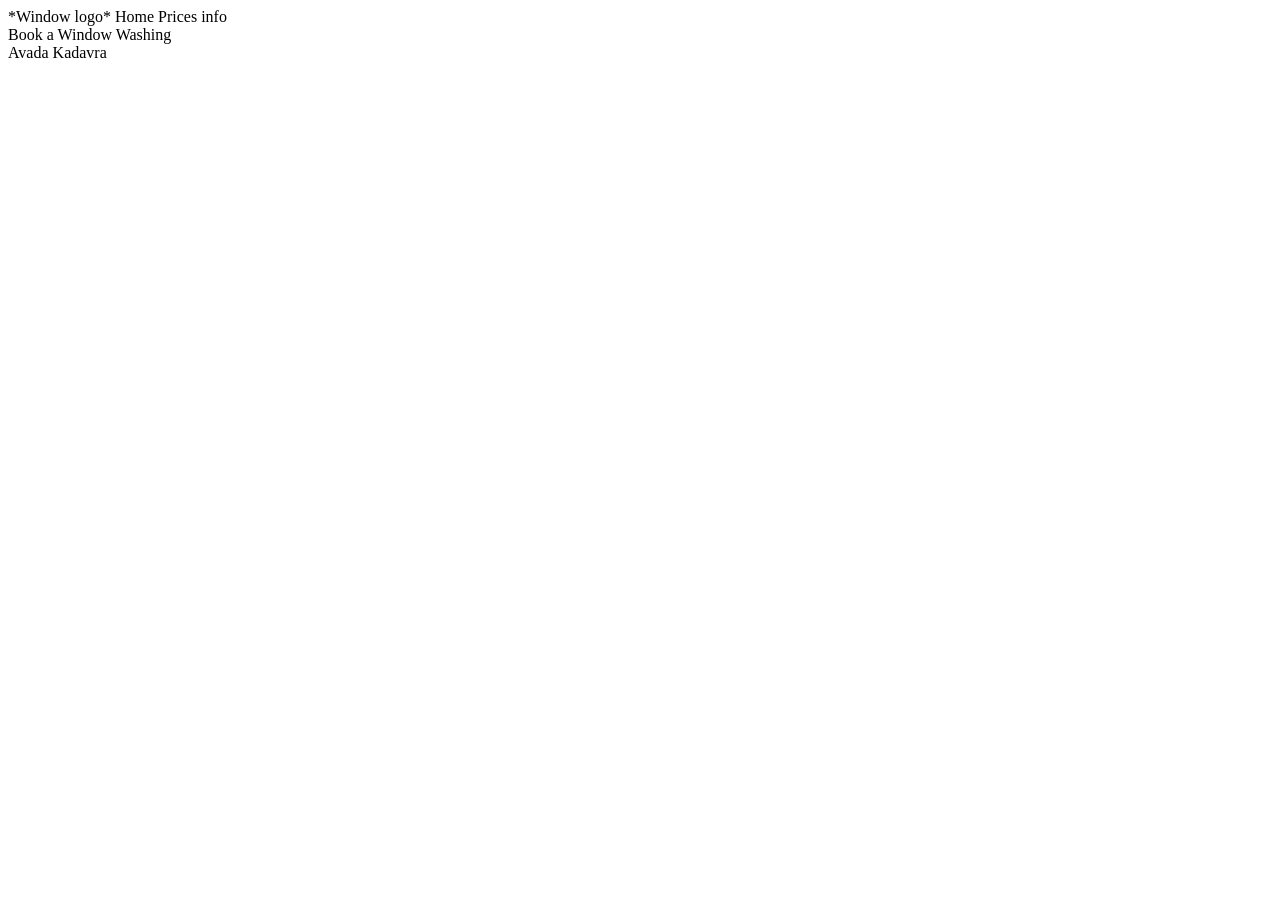
==== write.html @ 564d5ed7 "I added some HTML and ids and classes for 1st section of landing page" ====
<!DOCTYPE html>
<html lang="en">
   <head>
     <meta charset="UTF-8">
     <title>Window Washing Services</title>
     <link rel="stylesheet" href="style.css">
   </head>
    <body>
    <span>*Window logo*</span> <a class="links">Home</a> <a class="links">Prices</a> <a class="links">info</a>
        <div id="awesome"> Book a Window Washing</div>
        <div id="awedescript"> Avada Kadavra</div>
        <img src="">
    </body>
</html>
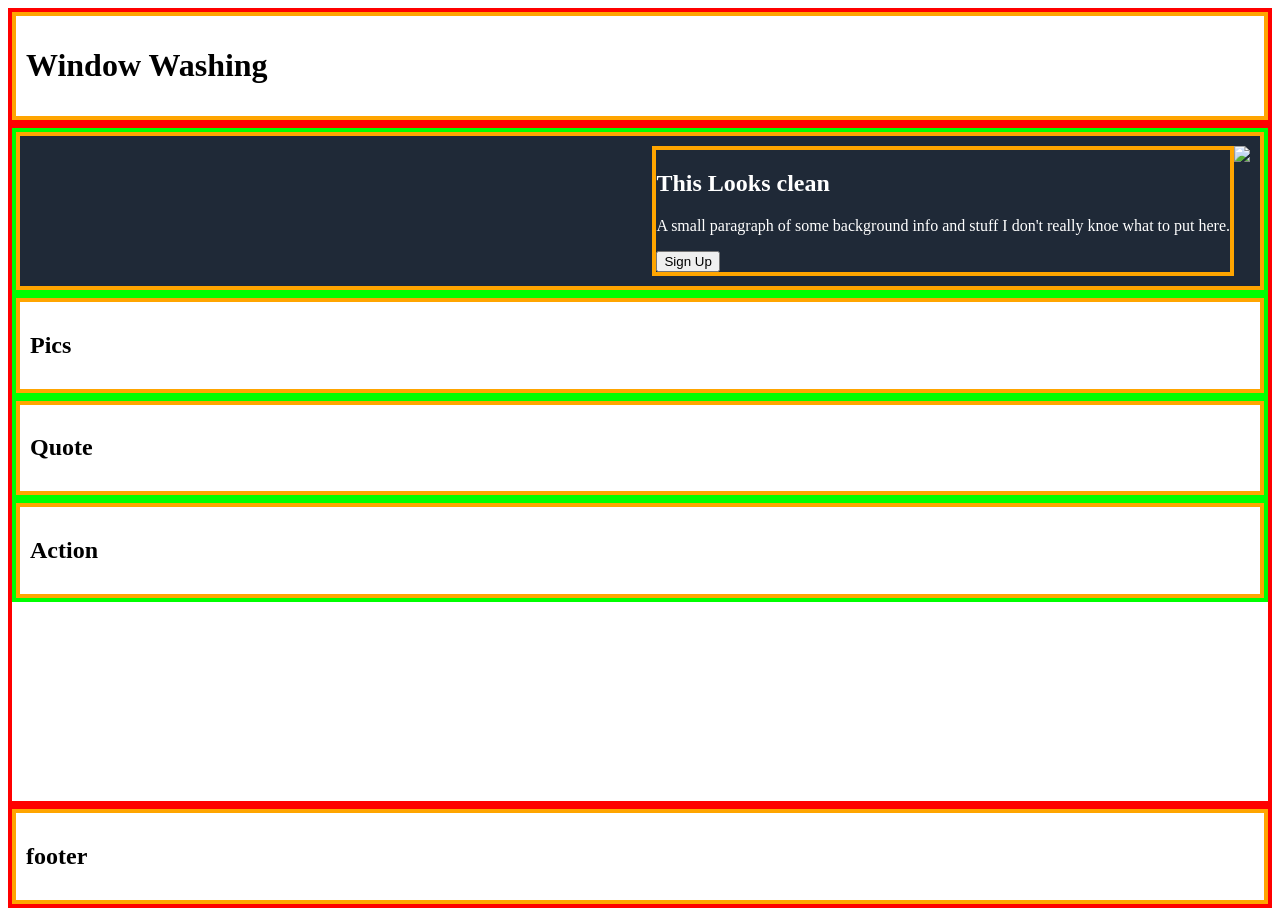
==== commit a2a81dec: "Added basic structure" ====
--- a/write.html
+++ b/write.html
@@ -1,14 +1,58 @@
 <!DOCTYPE html>
 <html lang="en">
    <head>
-     <meta charset="UTF-8">
+     <meta name='viewport' content='width=device-width, initial-scale=1'charset="UTF-8">
      <title>Window Washing Services</title>
      <link rel="stylesheet" href="style.css">
    </head>
     <body>
-    <span>*Window logo*</span> <a class="links">Home</a> <a class="links">Prices</a> <a class="links">info</a>
-        <div id="awesome"> Book a Window Washing</div>
-        <div id="awedescript"> Avada Kadavra</div>
-        <img src="">
+      <header>
+        <inner-column>
+         <h1>Window Washing</h1>
+        </inner-column>
+      </header>
+        <main>
+          <section id="firstS">
+            <inner-column>
+              <graphic-diptych>
+                <picture>
+                <img src="/Window Wash Inside View.jpeg">
+                </picture>
+                <text-content>
+                  <h1>This Looks clean</h1>
+                  <p>A small paragraph of some background info and stuff
+                    I don't really knoe what to put here.
+                  </p>
+                  <button href="#">Sign Up</button>
+                </text-content>
+              </graphic-diptych>
+            </inner-column>
+          </section>
+            
+          <section>
+            <inner-column>
+              <h2>Pics</h2>
+            </inner-column>
+          </section>
+            
+          <section>
+            <inner-column>
+              <h2>Quote</h2>
+            </inner-column>
+          </section>
+            
+          <section>
+            <inner-column>
+              <h2>Action</h2>
+            </inner-column>
+          </section>
+       </main>
+
+        <footer>
+          <inner-column>
+            <h2>footer</h2>
+          </inner-column>
+        </footer>
+
     </body>
 </html>
--- a/style.css
+++ b/style.css
@@ -0,0 +1,51 @@
+/* SETUP*/
+@import url('https://fonts.googleapis.com/css2?family-Roboto+Slab&display=swap');
+picture{
+    display:block;
+}img{
+    display: block;
+    width:100%;
+    height:auto;/* images will be that of the parent*/
+}
+a{
+    color:inherit;/*takes up color of parent*/
+    text-decoration:none;/*removes underline*/
+}p a,li  a{
+    color:blue;
+    text-decoration:underline; /* makes links in specific places look linky*/
+}
+/* DEV STYLES*/
+
+/*STRUCTURE*/
+main{
+    flex:1;/*it will expand and footer will always be at the bottom*/
+}inner-column{
+    display: block;
+    border: 4px solid orange;
+    padding:10px;     
+}body{
+    display:flex;
+    flex-flow:column;
+    font-family: 'Roboto Slab', serif;
+    min-height:100vh;
+}#firstS{
+    background-color:#1f2937;
+    color:white
+}
+/*COMPONENTS*/
+
+/*MODULES*/
+graphic-diptych text-content{
+    display:block;
+    border:4px solid orange;
+}header, footer, main{
+    border:4px solid red;
+}section{
+    border:4px solid lime;  
+}
+@media(min-width: 700px){
+    graphic-diptych{
+        display:flex;
+         flex-direction:row-reverse;
+    }
+}
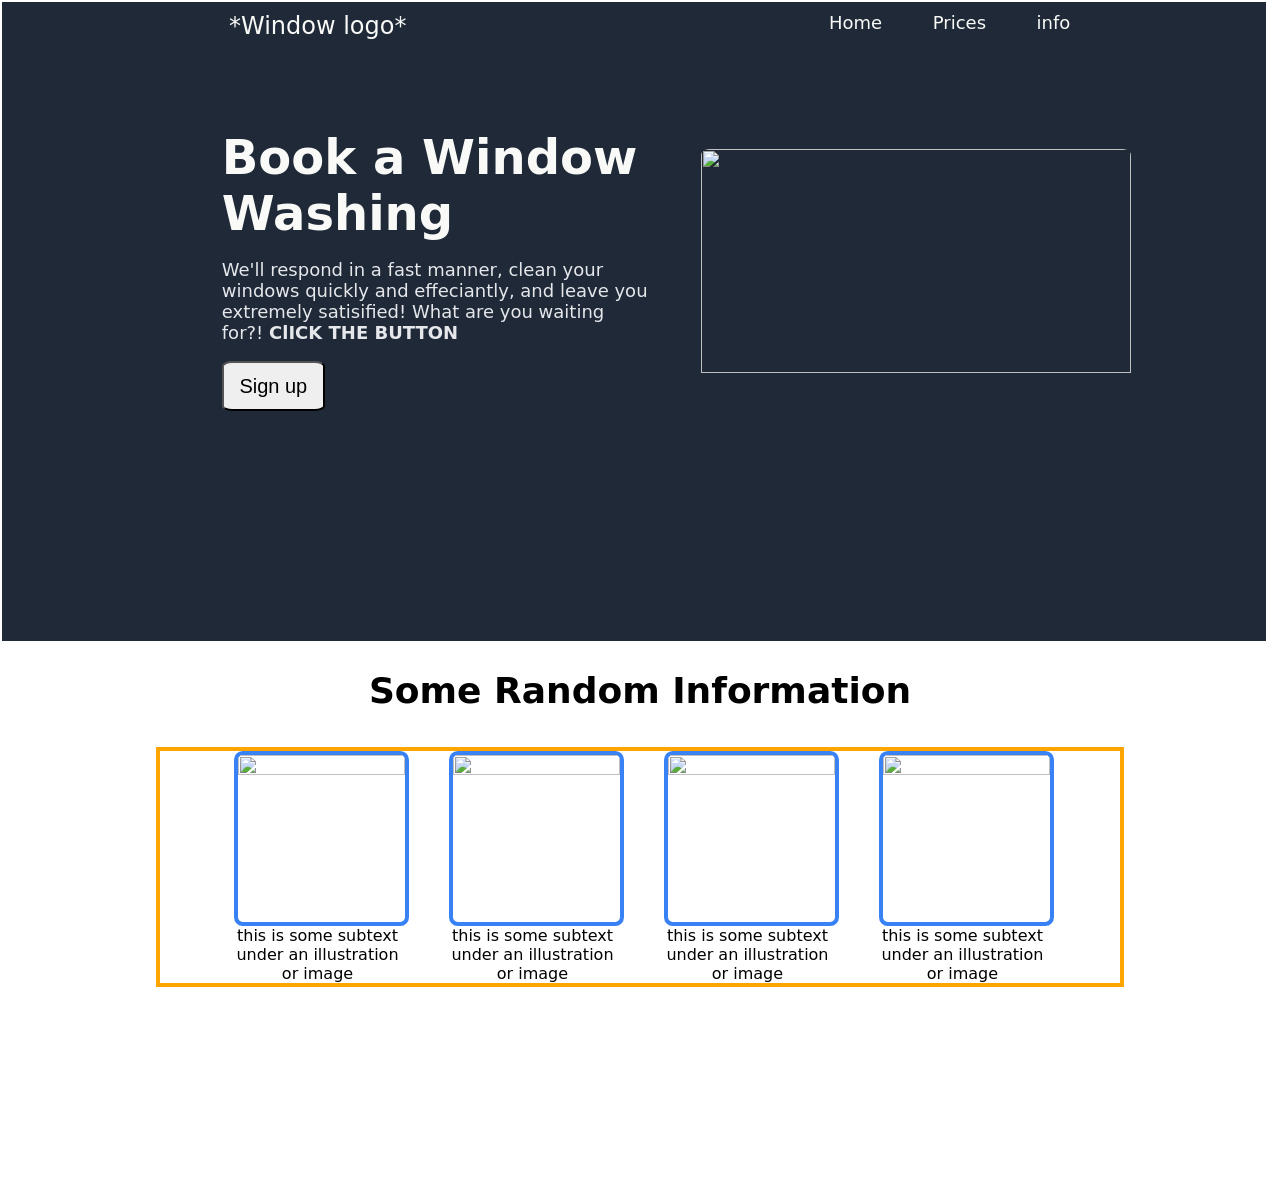
==== commit 51baf428: "Added first section, nearly done with second" ====
--- a/write.html
+++ b/write.html
@@ -1,58 +1,50 @@
 <!DOCTYPE html>
 <html lang="en">
    <head>
-     <meta name='viewport' content='width=device-width, initial-scale=1'charset="UTF-8">
+     <meta charset="UTF-8">
      <title>Window Washing Services</title>
      <link rel="stylesheet" href="style.css">
    </head>
     <body>
-      <header>
-        <inner-column>
-         <h1>Window Washing</h1>
-        </inner-column>
-      </header>
-        <main>
-          <section id="firstS">
-            <inner-column>
-              <graphic-diptych>
-                <picture>
-                <img src="/Window Wash Inside View.jpeg">
-                </picture>
-                <text-content>
-                  <h1>This Looks clean</h1>
-                  <p>A small paragraph of some background info and stuff
-                    I don't really knoe what to put here.
-                  </p>
-                  <button href="#">Sign Up</button>
-                </text-content>
-              </graphic-diptych>
-            </inner-column>
-          </section>
-            
-          <section>
-            <inner-column>
-              <h2>Pics</h2>
-            </inner-column>
-          </section>
-            
-          <section>
-            <inner-column>
-              <h2>Quote</h2>
-            </inner-column>
-          </section>
-            
-          <section>
-            <inner-column>
-              <h2>Action</h2>
-            </inner-column>
-          </section>
-       </main>
-
-        <footer>
-          <inner-column>
-            <h2>footer</h2>
-          </inner-column>
-        </footer>
-
+      <div id="p1">
+        <header>
+          <span id="logo">*Window logo*</span>
+          <div id = links><a class="head-links">Home</a> <a class="head-links">Prices</a>
+          <a class="head-links">info</a>
+          </div>
+        </header>
+        <innercolumn id="p1column">
+          <div id = "lefttext">
+            <p id="awesome" style="margin-bottom:0px;"> Book a Window Washing</p>
+            <p id="awedescript"> We'll respond in a fast manner, clean your windows quickly and effeciantly, and leave you extremely satisified! What are you waiting for?! <strong>ClICK THE BUTTON</strong></p>
+            <button id="signup">Sign up</button>
+          </div>
+          <div id ='rightimage'>
+            <img style="border-radius: 2%;width:100%;height:70%;" src="/Window Wash Inside View.jpeg">
+          </div>
+        </innercolumn>
+    </div>
+    
+    <div id="p2">
+      <p id="randomInfo">Some Random Information</p>
+      <picBook>
+        <picture>
+          <img src="" alt="">
+          <p>this is some subtext under an illustration or image</p>
+        </picture>
+        <picture>
+          <img src="" alt="">
+          <p>this is some subtext under an illustration or image</p>
+        </picture>
+        <picture>
+          <img src="" alt="">
+          <p>this is some subtext under an illustration or image</p>
+        </picture>
+        <picture>
+          <img src="" alt="">
+          <p>this is some subtext under an illustration or image</p>
+        </picture>
+      </picBook>
+    </div>
     </body>
 </html>
--- a/style.css
+++ b/style.css
@@ -1,51 +1,83 @@
-/* SETUP*/
 @import url('https://fonts.googleapis.com/css2?family-Roboto+Slab&display=swap');
-picture{
+
+body{
+    font-family: 'Roboto-Slab','sans';
+    font-size: 18px;
+}#p1column{
+    display:flex;
+    margin:10.1428vh;
+    height:50.714vh; 
+    width:71%;  
+    position:absolute;
+    left:14.5vh;
+}/* section 1*/
+#p1 {
+    background-color: #1F2937;
+    color:#F9FAF8;
+    height:71vh;
+    width:100%;
+    margin:-0.5%;
+}header{
+ display:flex; 
+ padding-top:10px;
+ background-color: #1F2937;
+  margin-bottom:-50px; 
+}#logo, #links{
+    display:flex;
+    width:50%;
+    justify-content: center; 
+    gap:8%;
+    font-size: 18px;
+}#logo{
+    font-size: 24px; 
+}#awedescript{
+    color:#E5E7EB;
+}
+#signup{
+height: 11%;
+width:24%;
+font-size:20px;
+border-radius:10%;
+}#awesome{
+    font-size: 48px;
+    color:#F9FAF8;
+    font-weight:800;
+}#lefttext{
+width:50%;
+position: relative;
+}#rightimage{
+display: flex;
+align-items: center;
+margin-left:50px;
+width:50%;
+}
+/* section 2*/
+#p2{
+display:flex;
+flex-flow: column;
+height:60vh;  
+align-items:center;
+}#randomInfo{
+    font-size:36px; 
+    font-weight: 800; 
+    gap:1vh;
+}picBook{
     display:block;
-}img{
-    display: block;
+    display:flex;
+    width:71vw;
+    justify-content: space-evenly;
+    border: 4px solid orange;
+    padding-left: 2%;
+    padding-right: 2%;
+}picBook picture img{
     width:100%;
-    height:auto;/* images will be that of the parent*/
+    aspect-ratio: 1/1;
+    border-radius: 5%;
+    border:4px solid #3882F6;
+}picBook picture{
+    width:12.982776vw;
+}picBook picture p{
+font-size: 16px;
+margin:0;
+text-align: center;
 }
-a{
-    color:inherit;/*takes up color of parent*/
-    text-decoration:none;/*removes underline*/
-}p a,li  a{
-    color:blue;
-    text-decoration:underline; /* makes links in specific places look linky*/
-}
-/* DEV STYLES*/
-
-/*STRUCTURE*/
-main{
-    flex:1;/*it will expand and footer will always be at the bottom*/
-}inner-column{
-    display: block;
-    border: 4px solid orange;
-    padding:10px;     
-}body{
-    display:flex;
-    flex-flow:column;
-    font-family: 'Roboto Slab', serif;
-    min-height:100vh;
-}#firstS{
-    background-color:#1f2937;
-    color:white
-}
-/*COMPONENTS*/
-
-/*MODULES*/
-graphic-diptych text-content{
-    display:block;
-    border:4px solid orange;
-}header, footer, main{
-    border:4px solid red;
-}section{
-    border:4px solid lime;  
-}
-@media(min-width: 700px){
-    graphic-diptych{
-        display:flex;
-         flex-direction:row-reverse;
-    }
-}
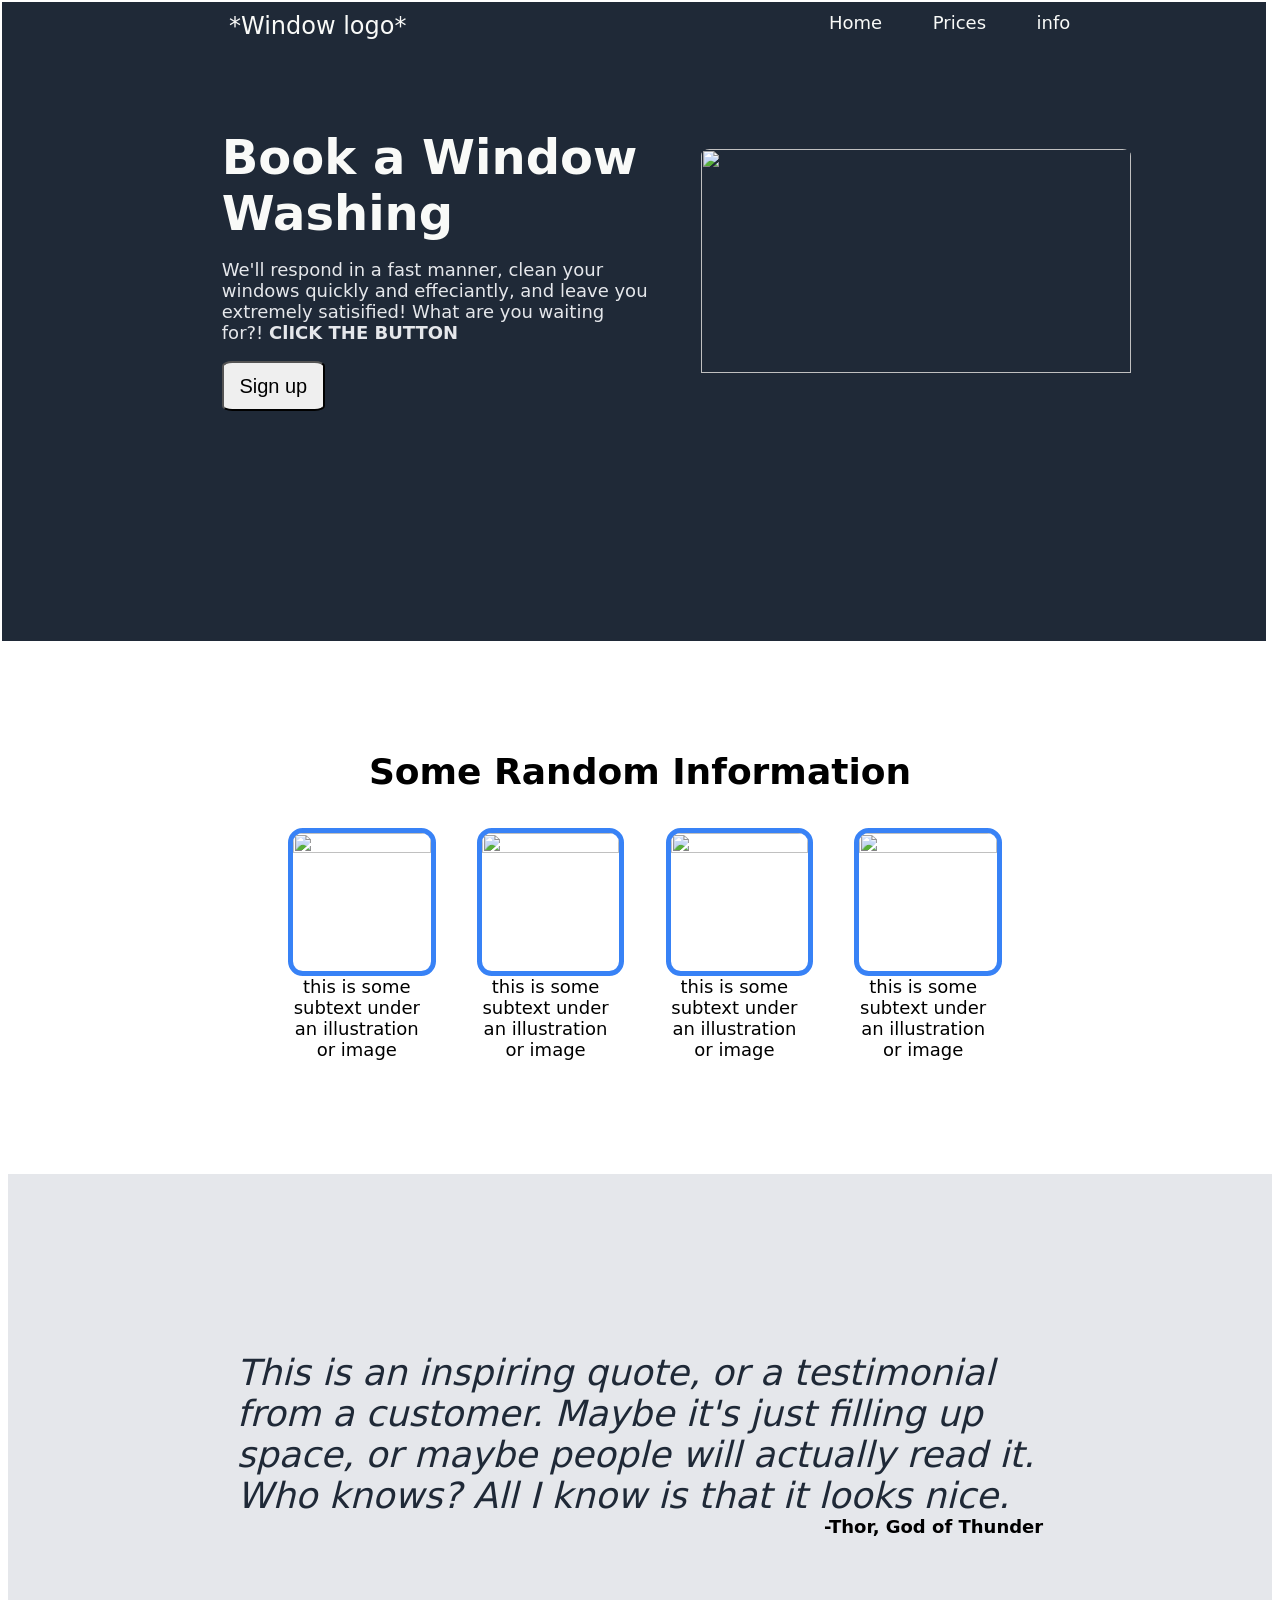
==== commit 022ae69c: "finished the 3rd part and fixed git bug in terminal" ====
--- a/write.html
+++ b/write.html
@@ -20,7 +20,7 @@
             <button id="signup">Sign up</button>
           </div>
           <div id ='rightimage'>
-            <img style="border-radius: 2%;width:100%;height:70%;" src="/Window Wash Inside View.jpeg">
+            <img style="border-radius: 2%;width:100%;height:70%;" src="/Window Wash Inside View.jpgit g">
           </div>
         </innercolumn>
     </div>
@@ -46,5 +46,22 @@
         </picture>
       </picBook>
     </div>
+
+    <div id="p3">
+      <div id="p3inner">
+       <p id = "mainQuote">
+         <em>
+         This is an inspiring quote, or a testimonial from a
+         customer. Maybe it's just filling up space, or maybe
+         people will actually read it. Who knows? All I know
+         is that it looks nice.</em>
+         </p>
+       <p id ="author">
+         <strong>    
+          -Thor, God of Thunder
+         </strong>
+       </p>
+     </div>
+    </div>
     </body>
 </html>
--- a/style.css
+++ b/style.css
@@ -60,24 +60,48 @@
 }#randomInfo{
     font-size:36px; 
     font-weight: 800; 
-    gap:1vh;
+    gap:2vh;
 }picBook{
     display:block;
     display:flex;
-    width:71vw;
+    width:63vw;
     justify-content: space-evenly;
-    border: 4px solid orange;
     padding-left: 2%;
     padding-right: 2%;
 }picBook picture img{
     width:100%;
     aspect-ratio: 1/1;
-    border-radius: 5%;
-    border:4px solid #3882F6;
+    border-radius: 10%;
+    border:5px solid #3882F6;
 }picBook picture{
-    width:12.982776vw;
+    width:10.74776vw;
 }picBook picture p{
-font-size: 16px;
 margin:0;
 text-align: center;
+}picBook,#randomInfo{
+    position:relative;
+    top:15%;
 }
+/* section 3*/
+#p3{
+    height:60vh;
+    background-color: #E5E7EB;
+    display:flex;
+    flex-flow:column;
+    align-items:center;
+    justify-content: center;
+}#p3inner{
+    display:flex;
+    flex-flow:column;
+}#mainQuote{
+    font-size: 36px;
+    font-style: italic;
+    color:#1F2937;
+    font-weight: 300;
+    width:63vw;
+    margin:0;
+}#author{
+    width:fit-content;
+    align-self:flex-end;
+    margin:0;
+}
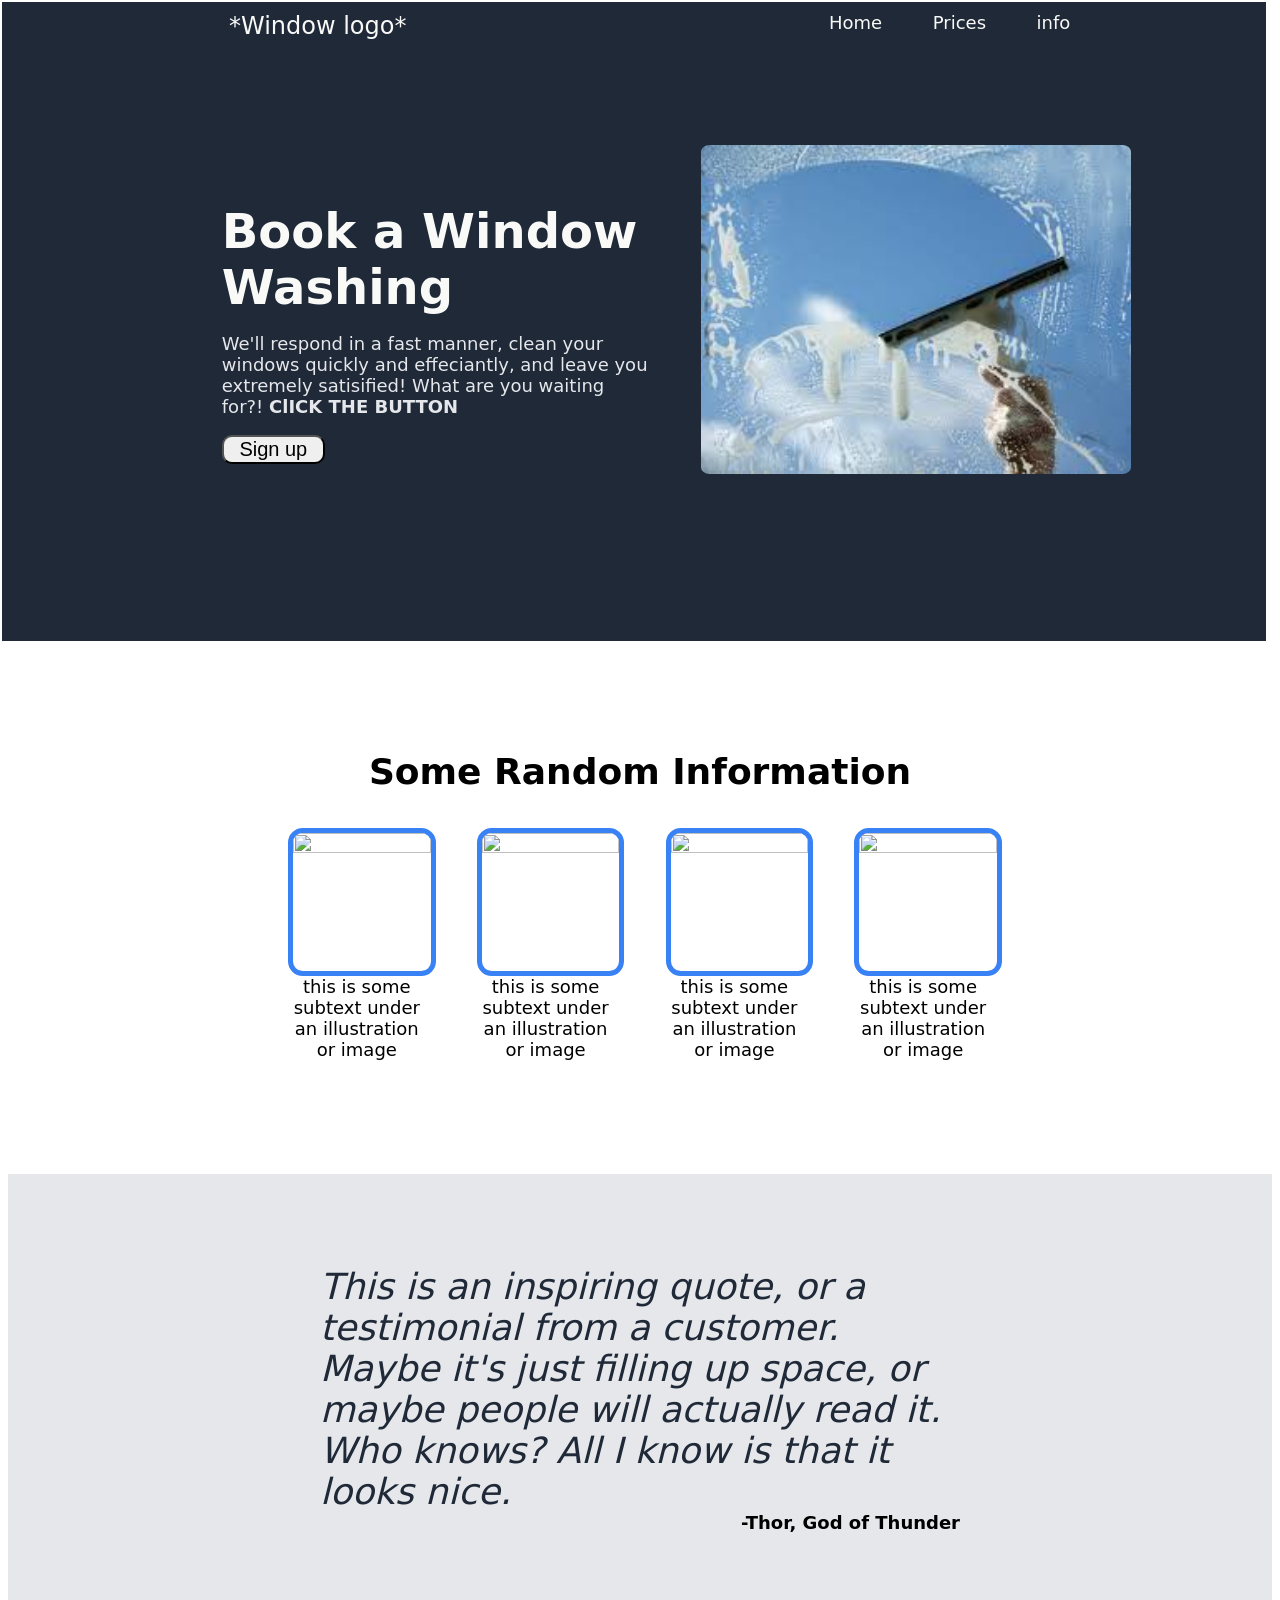
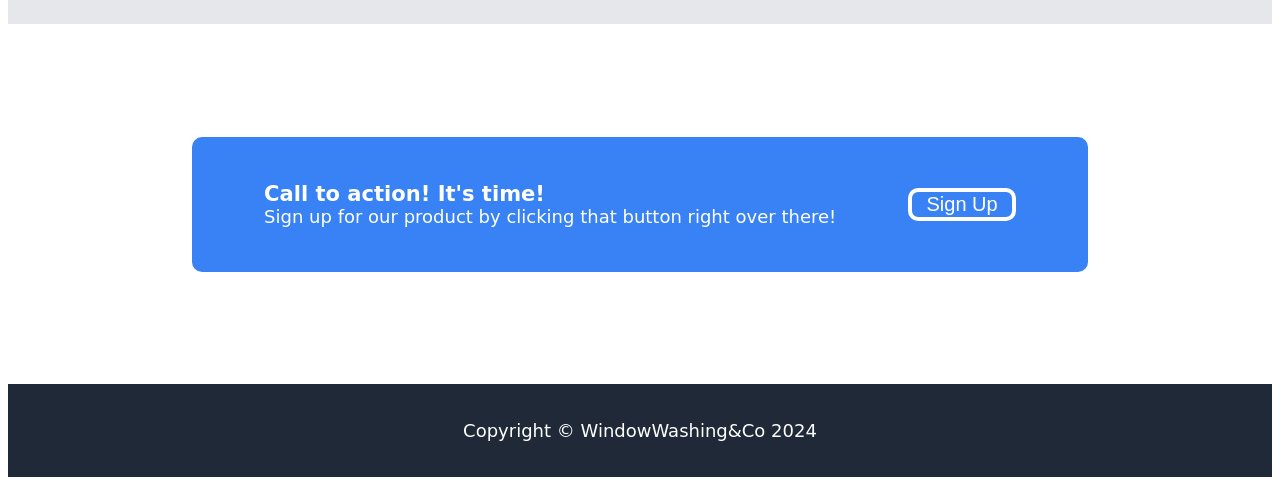
==== commit 28d58295: "Finished section 4 and footer, looked over everything. FINALLY FINISHEDgit statusgit status" ====
--- a/write.html
+++ b/write.html
@@ -17,10 +17,10 @@
           <div id = "lefttext">
             <p id="awesome" style="margin-bottom:0px;"> Book a Window Washing</p>
             <p id="awedescript"> We'll respond in a fast manner, clean your windows quickly and effeciantly, and leave you extremely satisified! What are you waiting for?! <strong>ClICK THE BUTTON</strong></p>
-            <button id="signup">Sign up</button>
+            <button class="signup">Sign up</button>
           </div>
           <div id ='rightimage'>
-            <img style="border-radius: 2%;width:100%;height:70%;" src="/Window Wash Inside View.jpgit g">
+            <img style="border-radius: 2%;width:100%;height:70%;" src="/Window Wash Inside View.jpeg ">
           </div>
         </innercolumn>
     </div>
@@ -63,5 +63,21 @@
        </p>
      </div>
     </div>
+    
+    <div id="p4">
+      <div id="cta">
+        <section >
+          <h3 class="ctat">Call to action! It's time!</h3>
+          <p class="ctat">
+            Sign up for our product by clicking 
+            that button right over there!
+          </p>
+        </section>
+        <button id =ctas class="signup"> Sign Up</button>
+      </div>
+    </div>
+    <footer>
+      <p>Copyright © WindowWashing&Co 2024</p>
+    </footer>
     </body>
 </html>
--- a/style.css
+++ b/style.css
@@ -10,6 +10,7 @@
     width:71%;  
     position:absolute;
     left:14.5vh;
+    align-items: center;
 }/* section 1*/
 #p1 {
     background-color: #1F2937;
@@ -33,11 +34,11 @@
 }#awedescript{
     color:#E5E7EB;
 }
-#signup{
+.signup{
 height: 11%;
 width:24%;
 font-size:20px;
-border-radius:10%;
+border-radius:10px;
 }#awesome{
     font-size: 48px;
     color:#F9FAF8;
@@ -45,11 +46,13 @@
 }#lefttext{
 width:50%;
 position: relative;
+
 }#rightimage{
 display: flex;
-align-items: center;
 margin-left:50px;
+align-items:center;
 width:50%;
+height:103%;
 }
 /* section 2*/
 #p2{
@@ -84,7 +87,7 @@
 }
 /* section 3*/
 #p3{
-    height:60vh;
+    height:50vh;
     background-color: #E5E7EB;
     display:flex;
     flex-flow:column;
@@ -98,10 +101,43 @@
     font-style: italic;
     color:#1F2937;
     font-weight: 300;
-    width:63vw;
+    width:50vw;
     margin:0;
 }#author{
     width:fit-content;
     align-self:flex-end;
     margin:0;
+}
+/* section 4*/
+#p4{
+height:40vh;
+display:flex;
+align-items: center;
+justify-content: center;
+}#cta{ 
+    display:flex;
+    height:15vh;
+    width:70vw;
+    border-radius: 10px;
+    background-color:#3882F6;
+    color:white;
+    flex-flow:  wrap;
+    justify-content:space-evenly;
+    align-items:center
+}#ctas{
+    height:25%;
+    width:12%;
+    color:white;
+    background-color: transparent;
+    border: white solid 4px;
+}.ctat{
+    margin: 0px;
+    padding: 0px;
+}footer{
+    display:flex;
+    background-color:#1F2937;
+    color:white;
+    height:10.29vh;
+    justify-content: center;
+    align-items: center;
 }
